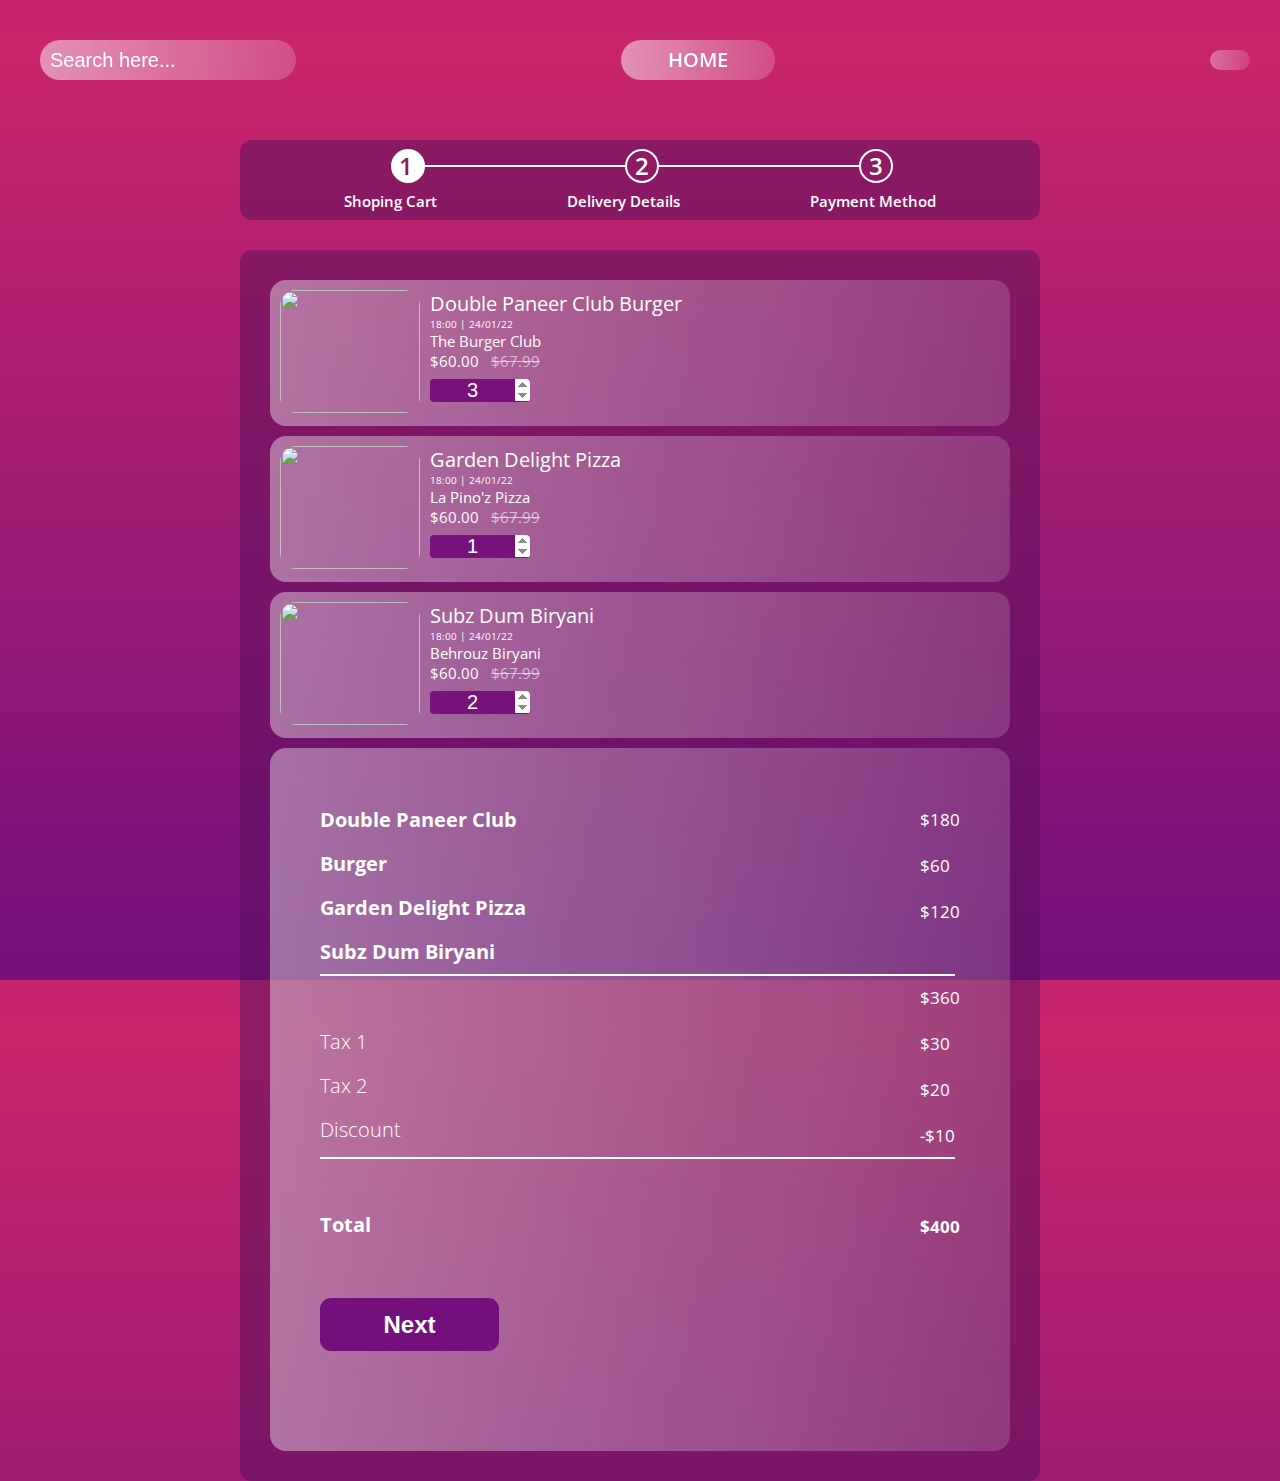
==== cart-1.html @ 7c003ab9 "added home page" ====
<!DOCTYPE html>
<html lang="en">

<head>
    <meta charset="UTF-8">
    <meta http-equiv="X-UA-Compatible" content="IE=edge">
    <meta name="viewport" content="width=device-width, initial-scale=1.0">
    <script src="https://kit.fontawesome.com/e47f59bf81.js" crossorigin="anonymous"></script>
    <link rel="preconnect" href="https://fonts.googleapis.com">
    <link rel="preconnect" href="https://fonts.gstatic.com" crossorigin>
    <link href="https://fonts.googleapis.com/css2?family=Montserrat:wght@300;600&family=Open+Sans&display=swap" rel="stylesheet">
    <link href="https://fonts.googleapis.com/css2?family=Poiret+One&display=swap" rel="stylesheet">
    <link rel="stylesheet" href="Cart/cart-1.css">
    <link rel="stylesheet" href="Profile/assets/css/header.css">
    <link rel="stylesheet" href="Profile/assets/css/style.css">
    <link rel="stylesheet" media="screen and (max-width: 1100px)" href="Profile/assets/css/responsive.css">
    <link rel="stylesheet" media="screen and (max-width: 1100px)" href="Cart/cart-responsive.css">
    <title>Cart</title>
</head>

<body>
    <header id="navbar">
        <div id="box">
            <div class="search">
                <form action="">
                    <input type="text" placeholder="Search here..." name="" id="">
                </form>
                <i class="fa-solid fa-magnifying-glass"></i>
            </div>
        </div>
        <h3 id="logo">Foodgenix</h3>
        <a class="anchor" href="#">
            <div class="home">
                <!-- <a href="#"><span>HOME</span></a> -->
                <span id="home">HOME</span>
            </div>
        </a>
        <div class="cart-profile">
            <a class="anchor" href="cart-1.html">
                <div class="cart">
                    <i id="cart-icon" class="fa-solid fa-cart-shopping"></i>
                </div>
            </a>
            <a class="anchor" href="profile.html">
                <div class="profile">
                    <i id="profile-icon" class="fa-solid fa-user"></i>
                </div>
            </a>
        </div>
    </header>
    <div class="shoping-cart">
        <div class="status-bar">
            <div class="stat-numbers">
                <div class="number">
                    <div class="first" style="color: #8E1A63;">
                        1
                    </div>
                    <svg height="40" width="37" xmlns:xlink=#>
                        <ellipse cx="20" cy="20" rx="16" ry="16" style="fill:#fff ;stroke:#fff ;stroke-width:2" />
                    </svg>

                </div>
                <div class="connecting-line"></div>
                <div class="number">
                    <svg height="40" width="34">
                        <a xlink:href="https://www.w3schools.com/graphics/">
                            <ellipse cx="17" cy="20" rx="16" ry="16" style="fill:#8E1A63 ;stroke:#fff ;stroke-width:2" />
                        </a>
                    </svg>
                    <div class="first second">
                        2
                    </div>
                </div>
                <div class="connecting-line"></div>
                <div class="number">
                    <svg height="40" width="34">
                        <a xlink:href="https://www.w3schools.com/graphics/">
                            <ellipse cx="17" cy="20" rx="16" ry="16" style="fill:#8E1A63 ;stroke:#fff ;stroke-width:2" />
                        </a>
                    </svg>
                    <div class="first third">
                        3
                    </div>
                </div>
            </div>
            <div class="stat">   
                <p class="status">
                    Shoping Cart
                </p>
                <p class="status">
                    Delivery Details
                </p>
                <p class="status">
                    Payment Method
                </p>
            </div>
        </div>
        <div class="container" style="width: 80rem; height: 70rem;  margin: 3rem; ">
            <div class="sub-container" style="border-radius:12px;">
                <div class="card_2" style="display: block; ">
                    <div class="item">
                        <div class="item-img">
                            <img src="https://images.unsplash.com/photo-1568901346375-23c9450c58cd?ixlib=rb-1.2.1&ixid=MnwxMjA3fDB8MHxwaG90by1wYWdlfHx8fGVufDB8fHx8&auto=format&fit=crop&w=699&q=80" alt="">
                        </div>
                        <div class="item-info">
                            <h3>Double Paneer Club Burger</h3>
                            <span>18:00 | 24/01/22</span>
                            <p>The Burger Club</p>
                            <div class="prize">
                                <p class="p2">$60.00</p>
                                <p class="p2-light">$67.99</p>
                            </div>
                            <div class="choose-quantity">
                                <input type="number" id="quantity" name="quantity" min="0" value="3">
                            </div>
                        </div>
                    </div>
                    <div class="item">
                        <div class="item-img">
                            <img src="https://images.unsplash.com/photo-1534308983496-4fabb1a015ee?ixlib=rb-1.2.1&ixid=MnwxMjA3fDB8MHxwaG90by1wYWdlfHx8fGVufDB8fHx8&auto=format&fit=crop&w=876&q=80" alt="">
                        </div>
                        <div class="item-info">
                            <h3>Garden Delight Pizza</h3>
                            <span>18:00 | 24/01/22</span>
                            <p>La Pino'z Pizza</p>
                            <div class="prize">
                                <p class="p2">$60.00</p>
                                <p class="p2-light">$67.99</p>
                            </div>
                            <div class="choose-quantity">
                                <input type="number" id="quantity" name="quantity" min="0" value="1">
                            </div>
                        </div>
                    </div>
                    <div class="item">
                        <div class="item-img">
                            <img src="https://images.unsplash.com/photo-1563379091339-03b21ab4a4f8?ixlib=rb-1.2.1&ixid=MnwxMjA3fDB8MHxwaG90by1wYWdlfHx8fGVufDB8fHx8&auto=format&fit=crop&w=510&q=80" alt="">
                        </div>
                        <div class="item-info">
                            <h3>Subz Dum Biryani</h3>
                            <span>18:00 | 24/01/22</span>
                            <p>Behrouz Biryani</p>
                            <div class="prize">
                                <p class="p2">$60.00</p>
                                <p class="p2-light">$67.99</p>
                            </div>
                            <div class="choose-quantity">
                                <input type="number" id="quantity" name="quantity" min="0" value="2">
                            </div>
                        </div>
                    </div>
                    <div class="item item-total" style="padding: 5rem; display:block">
                        <div class="item-ordered">
                            <div class="item-name">
                                Double Paneer Club Burger<br>
                                Garden Delight Pizza<br>
                                Subz Dum Biryani<br>
                            </div>
                            <div class="item-bill">
                                $180<br><br>
                                $60<br><br>
                                $120<br><br>
                            </div>
                        </div>
                        <div class="connecting-line" style="width: 63.5rem;"></div>
                        <div class="item-ordered">
                            <div class="item-name" style="font-weight: lighter;">
                                <br>Tax 1<br>
                                Tax 2<br>
                                Discount<br>
                            </div>
                            <div class="item-bill">
                                $360<br><br>
                                $30<br><br>
                                $20<br><br>
                                -$10
                            </div>
                        </div>
                        <div class="connecting-line" style="width: 63.5rem;"></div>
                        <div class="item-ordered">
                            <div class="item-name" style="font-weight: bolder;">
                               <br>Total
                            </div>
                            <div class="item-bill" style="font-weight: bolder;">
                                <br><br>$400
                            </div>
                        </div>
                        <button id="next1" class="next">
                            Next
                        </button>
                    </div> 
                </div>
                <div class="delivery-details">
                    <div class="card_1" style="margin:0.8rem">
                        <p>Name</p>
                        <form action="">
                            <input placeholder="Jane Doe" type="text">
                        </form>
                        <p>Phone number</p>
                        <form action="">
                            <input placeholder="91xxxxxxxx" type="text">
                        </form>
                        <p>Email ID</p>
                        <form action="">
                            <input placeholder="janedoe@gmail.com" type="text">
                        </form>
                        <p>Delivery Address</p>
                        <form action="">
                            <textarea rows = "5" cols = "61" name = "address" placeholder="House No., Building Name, City, State(Pin Code)" class="address-textarea"></textarea>
                            </textarea>
                        </form>
                        <a href="profile.html"  >
                            <p class="address-change">Change Delivery Address</p>
                        </a>  
                        <button id="next2" class="next">
                            Next
                        </button>  
                    </div>
                </div>
                
                    <div class="card-3">
                        <div class="payemnt-mode">
                            <div class="radio">
                                <form action="">
                                    <input type="radio" name="pay-card" id="pay-card">
                                </form>
                            </div>
                            <div class="pay">
                                <h3>Credit Card & Debit Cards</h3>
                            </div>
                        </div>
                        <div class="payment-details">
                            <!-- <div class="radio">
                                <form action="">
                                    <input type="radio" name="myaddress" id="myaddress">
                                </form>
                            </div> -->
                            <div class="pay-head">
                                <p>Cardholder Name</p>
                            </div>
                            <form action="">
                                <input placeholder="" type="text" id="pay-input">
                            </form>
                            <div class="pay-head">
                                <p>Card Number</p>
                            </div>
                            <form action="">
                                <input placeholder="" type="text" id="pay-input">
                            </form>
                            <div class="expire-menu">
                                <div class="expire">
                                    <div class="pay-head">
                                        <p>Expiry Date</p>
                                    </div>
                                    <select name="card-expire" id="card-expire" >
                                        <option value="" disabled selected hidden>mm</option>
                                        <option value="01">01</option>
                                        <option value="02">02</option>
                                        <option value="03">03</option>
                                        <option value="04">04</option>
                                        <option value="05">05</option>
                                        <option value="06">06</option>
                                        <option value="07">07</option>
                                        <option value="08">08</option>
                                        <option value="09">09</option>
                                        <option value="10">10</option>
                                        <option value="11">11</option>
                                        <option value="12">12</option>
                                    </select>
                                    <select name="card-expire" id="card-expire" onchange="this.className = 'whiteText'" >
                                        <option value="" disabled selected hidden>yyyy</option>
                                        <option value="01">2022</option>
                                        <option value="02">2023</option>
                                        <option value="03">2024</option>
                                        <option value="04">2025</option>
                                        <option value="05">2026</option>
                                        <option value="06">2027</option>
                                        <option value="07">2028</option>
                                        <option value="08">2029</option>
                                        <option value="09">2030</option>
                                    </select>
                                </div>
                                <div class="cvv-block">
                                    <div class="pay-head cvv">
                                        <p>CVV</p>
                                    </div>
                                    <form action="" >
                                        <input placeholder="" type="text" id="pay-input">
                                    </form>
                                </div>    
                            </div>   
                            <form action="/action_page.php" class="terms-n-conditions">
                                <input type="checkbox" id="terms-conditions" name="terms-conditions" value="terms-conditions">
                                <label for="terms" style=" margin:0rem 1rem">I have read and accepted all terms and conditions</label><br> 
                            </form>    
                            <button class="pay-now">
                               Pay Now
                            </button>  
                        </div>
                        <div class="payemnt-mode">
                            <div class="radio">
                                <form action="">
                                    <input type="radio" name="pay-card" id="pay-card">
                                </form>
                            </div>
                            <div class="pay">
                                <h3>Online banking & direct debit</h3>
                            </div>
                        </div>
                        <div class="payemnt-mode">
                            <div class="radio">
                                <form action="">
                                    <input type="radio" name="pay-card" id="pay-card">
                                </form>
                            </div>
                            <div class="pay">
                                <h3>Pay with Paytm</h3>
                            </div>
                        </div>
                        <div class="payemnt-mode">
                            <div class="radio">
                                <form action="">
                                    <input type="radio" name="pay-card" id="pay-card">
                                </form>
                            </div>
                            <div class="pay">
                                <h3>Cash on delivery</h3>
                            </div> 
                        </div>
                        <div class="place-order-cart">
                            <button class="next">Place Order</button>
                        </div> 
                        
                    </div>
                </div>
            </div>
        </div>
    <!-- <footer>
        <div class="copyright">
            <div class="socials">
                <div class="socials-bg">
                    <i class="fa-brands fa-instagram"></i>
                </div>
                <div class="socials-bg">
                    <i class="fa-brands fa-dribbble"></i>
                </div>
                <div class="socials-bg">
                    <i class="fa-brands fa-twitter"></i>
                </div>
                <div class="socials-bg">
                    <i class="fa-brands fa-youtube"></i>
                </div>
            </div>
            <span>Copyright &copy; 2022 Food delivery website</span>
            <span>All rights reserved</span>
        </div>
        <div class="company">
            <h3>Company</h3>
            <p>About us</p>
            <p>Blog</p>
            <p>Contact us</p>
            <p>Pricing</p>
            <p>Testimonials</p>
        </div>
        <div class="support">
            <h3>Support</h3>
            <p>Help center</p>
            <p>Terms of service</p>
            <p>Legal</p>
            <p>Privacy policy</p>
            <p>Status</p>
        </div>
        <div class="up-to-date">
            <h3>Stay up to date</h3>
            <div class="form">
                <form action="">
                    <input type="text" placeholder="Your email address">
                </form>
                <i class="fa-solid fa-paper-plane"></i>
            </div>
        </div>
    </footer> -->
    <script src="Profile/js/Header.js"></script>
    <script src="cart/cart.js"></script>
</body>

</html>
---- Cart/cart-1.css ----
body{
    position: relative;
    /* height: 100vh; */
    background: linear-gradient(180deg, #C6246C 3.91%, #C9256B 3.91%, #74107C 100%, #77117B 100%);
    font-family: -apple-system, BlinkMacSystemFont, 'Segoe UI', Roboto, Oxygen, Ubuntu, Cantarell, 'Open Sans', 'Helvetica Neue', sans-serif;
}

.shoping-cart{
    display: flex;
    flex-direction: column;
    align-content: center;
    align-items: center;
    padding-top: 2rem;
}

button{
  /*
    background-color: #FFFFFF; 
    border: 1px solid #fff;
    margin-top: 5px;
    padding: 0.3rem 1rem;
    text-align: center;
    text-decoration: none;
    /* display: inline-block; */
    cursor: pointer;
    border-radius: 50%;
    color: #8E1A63;
    font-weight: 600;
    font-size: 24px;
    line-height: 28px;
} 

.number-container{
        display: flex;
        align-items: center;
}
.unopened{
    background-color: #8E1A63;
    color: #fff;
}

.status-bar{
    background: rgba(86, 16, 90, 0.5);
    border-radius: 12px;
    width: 80rem;
    height: 8rem;
    /* display: flex; */
    justify-content: center;
    align-items: center;
    /* flex-direction: column; */
}

.stat-numbers{
  display: flex;
  justify-content: center;
  align-items: center;
  padding-top: 0.6rem;
}
.number{
    display: flex;
    flex-direction: column;
    justify-content: center;
    align-items: center;
    color: #fff;
    
}

.first{
    position: absolute;
    
    font-style: normal;
    font-weight: 600;
    font-size: 24px;
    line-height: 28px;
}

.first:hover{
  cursor: pointer;
}
.connecting-line{
    /* position: absolute; */
width: 20rem;
height: 0px;
border: 0.6px solid #FFFFFF;
}

.stat{
  display: flex;
  justify-content: center;
}

.status{
    margin: 0px;
}
.steps{
    display: flex;
}

.status{
   
font-style: normal;
font-weight: 600;
font-size: 1.5rem;
padding: 0.5rem 6.5rem;
}
.order-details{
    background: rgba(86, 16, 90, 0.5);
    border-radius: 12px;
    width: 80rem;
    height: 70rem;  
    margin: 3rem;
    display: flex;
    align-items:flex-start;
    justify-content: center;
}

.opaque-layer{
    background: linear-gradient(90.27deg, rgba(255, 255, 255, 0.4) 0.23%, rgba(255, 255, 255, 0.152) 100%);
    border-radius: 16px;
    width: 70rem;
    height: 10rem;
    margin: 3rem;
    display: flex;
}

.prize{
    display: flex;
}

.p2-light{
    color: rgba(255, 255, 255, 0.6);
    padding-left: 1.2rem;
    text-decoration: line-through;
}


input[type=number]::-webkit-inner-spin-button {
    opacity: 1;
    background-color:#77117B;

}

input[type="number"]{
    background: #77117B;
    border-radius: 4px;
    font-size: 2rem;
    border: none;
    color: white;
    text-align: center;
    width: 10rem;
}

.item-ordered{
    display:flex ;
}
.item-name{
    display: flex;
    flex-direction: column;
    font-style: normal;
    font-weight: bold;
    font-size: 2rem;
    line-height: 44px;
    width: 42rem;
}

.item-bill{
    font-size: 1.7rem;
    padding: 1rem 0rem 1rem 34rem;

}

.next{
    width: 179px;
    height: 53px;
    background: #74107C;
    border-radius: 11px;
    font-weight: bold;
    font-size: 24px;
    line-height: 33px;
    text-align: center;
    display: flex;
    margin: 5rem 0rem;
    align-items: center;
    justify-content: center;
    border: none;
    color: #fff;
}

.delivery-deatils{
    padding: 10rem;
}

textarea{
    background-color: rgba(255, 255, 255, 0);
    border: 1px solid rgb(255, 255, 255);
    color: #fff;
    margin-top: 1rem;
    padding: 1rem;
    font-family: -apple-system, BlinkMacSystemFont, 'Segoe UI', Roboto, Oxygen, Ubuntu, Cantarell, 'Open Sans', 'Helvetica Neue', sans-serif;
}

textarea::placeholder {
  color: rgb(211, 211, 211);
  font-family: -apple-system, BlinkMacSystemFont, 'Segoe UI', Roboto, Oxygen, Ubuntu, Cantarell, 'Open Sans', 'Helvetica Neue', sans-serif;
}

a {
    text-decoration: none;
}

a:visited{
    color: #fff;
}
.address-change{
    margin-top:1.3rem;
    font-weight: bolder;
}
.card-3{
  display: none;
}
.payemnt-mode{
  background: linear-gradient( 90.27deg, rgba(255, 255, 255, 0.4) 0.23%, rgba(255, 255, 255, 0.152) 100% );
  border-radius: 16px;
  align-items: center;
  margin: 1rem;
  padding: 2rem;
  display: flex;
  display: none;
}

.payment-details{
  background: linear-gradient( 90.27deg, rgba(255, 255, 255, 0.4) 0.23%, rgba(255, 255, 255, 0.152) 100% );
  border-radius: 16px;
  align-items: center;
  margin: 1rem;
  padding: 2rem;
  display: none;
}

.pay-head{
  font-size: 1.9rem;
  margin: 1rem;
  font-weight: 300;
}

.pay h3{
  font-size: 2.5rem;
  margin: 1rem;
  font-weight: 400;
}

.place-order-cart{
  display: flex;
  justify-content: center;
}

#pay-input{
  margin: 0rem 1rem ;
  background: none;
  padding: 1rem; 
  border: 1px solid white;
  width: 35vw;
  color: white;
}
 

#card-expire{
  background-color: rgba(149,61,128,0);
  color: rgba(255, 255, 255, 0.7);
  border-color: #fff;
  margin: 0rem 1rem;
  height: 3rem;
}

.whiteText {
  color:#FFF;
}

div.cvv{
  margin: 1rem 10vw;
  
}

.expire-menu{
  display: flex;
}

.expire-menu #pay-input{
  margin: 0vw 9.7vw;
  height: 3rem;
  width: 10rem
}

.terms-n-conditions{
  display: flex;
    align-content: center;
    align-items: center;
    margin: 2rem 1rem;
}

.pay-now{
  width: 17rem;
height: 5rem;
background: #74107C;
border-radius: 11px;
font-size: 2rem;
color: #fff;
border: none;
}
/* FOOTER */

footer {
    display: flex;
    justify-content: space-around;
    background: linear-gradient(
      135.77deg,
      rgba(255, 255, 255, 0.4) -94.16%,
      rgba(255, 255, 255, 0) 100%
    );
    backdrop-filter: blur(42px);
    /* height: 30vh; */
    border: 1px solid white;
    font-size: 1.8rem;
    margin-top: 3rem;
    /* border-image-source: linear-gradient(137.55deg, #FFFFFF -45.47%, rgba(255, 255, 255, 0) 132.54%); */
  }
  
  footer h3{
    font-weight: 400;
    margin: 2rem 0;
  }
  
  footer .copyright{
    display: flex;
    flex-direction: column;
    justify-content: flex-end;
  }
  
  footer .copyright .socials{
    display: flex;
  }
  
  footer .copyright span{
    margin: 0.5rem 1rem;
  }
  
  footer .copyright .socials .socials-bg{
    margin: 1rem;
    padding: 0.5rem 0.8rem;
    border-radius: 50%;
    background: #8b2b87;
  }
  
  footer .copyright .socials .socials-bg:hover{
    cursor: pointer;
    background: white;
  }
  
  footer .copyright .socials .socials-bg i:hover{
    color: black;
  }
  
  footer .company p{
    margin: 2rem 0;
    color: #D9DBE1;
    font-size: 1.5rem;
  }
  
  footer .company p:hover{
    color: white;
    cursor: pointer;
  }
  
  footer .support p{
    margin: 2rem 0;
    color: #D9DBE1;
    font-size: 1.5rem;
  }
  
  footer .support p:hover{
    color: white;
    cursor: pointer;
  }
  
  footer .up-to-date .form{
    display: flex;
    align-items: center;
    background: linear-gradient(
      90.27deg,
      rgba(255, 255, 255, 0.4) 0.23%,
      rgba(255, 255, 255, 0.152) 100%
    );
    padding: 1rem;
    border-radius: 10px;
  }
  
  footer .up-to-date .form i:hover{
    cursor: pointer;
  }
  
  footer .up-to-date .form input{
    padding: 0.5rem 0;
    background: none;
    border: none;
    color: white;
  }
  
  footer .up-to-date .form input::placeholder{
    color: white;
  }

.card_1{
  display: none;
}

.card_3{
  display: none;
}

/* .card-3{
  display: none;
  background: linear-gradient(
    90.27deg,
    rgba(255, 255, 255, 0.4) 0.23%,
    rgba(255, 255, 255, 0.152) 100%
  );
  border-radius: 16px;
  display: flex;
  align-items: center;
  margin: 2rem;
  padding: 2rem;
}

.card_3 {
  display: none;
}

.card_3 .address-block {
  background: linear-gradient(
    90.27deg,
    rgba(255, 255, 255, 0.4) 0.23%,
    rgba(255, 255, 255, 0.152) 100%
  );
  border-radius: 16px;
  display: flex;
  align-items: center;
  margin: 2rem;
  padding: 2rem;
}

.card_3 .address-block .radio form input {
  margin-right: 2rem;
} */
---- Profile/assets/css/header.css ----
header {
  display: flex;
  padding: 0.5rem 3rem;
  align-items: center;
  justify-content: space-between;
  /* zoom:0.95; */
  /* color: #77117b; */
  position: sticky;
  top: 0;
  left: 0;
  transition: all 0.2s ease-in-out;
  z-index: 99;
}

header a {
  text-decoration: none;
  color: white;
}

.search {
  /* display: none !important; */
  width: 20vw;
  display: flex;
  align-items: center;
  justify-content: space-between;
  background: linear-gradient(
    90.27deg,
    rgba(255, 255, 255, 0.5) 0.23%,
    rgba(255, 255, 255, 0.19) 100%
  );
  border-radius: 3rem;
  padding: 1rem;
  margin: 1rem;
  height: 4rem;
}

.search:hover {
  cursor: pointer;
}

.search .fa-solid {
  font-size: 2rem;
}

.search form input {
  background: none;
  border: none;
  color: white;
  width: 17vw;
  height: 3vh;
  font-size: 2rem;
}

.search form input::placeholder {
  color: white;
}

.home {
  width: 12vw;
  background: linear-gradient(
    90.27deg,
    rgba(255, 255, 255, 0.5) 0.23%,
    rgba(255, 255, 255, 0.19) 100%
  );
  font-size: 2rem;
  display: flex;
  justify-content: center;
  align-items: center;
  border-radius: 3rem;
  padding: 1rem;
  margin: 1rem;
  font-family: -apple-system, BlinkMacSystemFont, "Segoe UI", Roboto, Oxygen,
    Ubuntu, Cantarell, "Open Sans", "Helvetica Neue", sans-serif;
  font-style: normal;
  font-weight: 600;
  line-height: 48px;
  height: 4rem;
}

.cart-profile {
  display: flex;
  align-items: center;
}

.search i {
  color: white;
}

.cart-profile i {
  font-size: 3rem;
}

.cart {
  margin: 0 4rem;
  padding: 1rem 2rem;
  border-radius: 3rem;
}

.cart:hover {
  background: linear-gradient(
    90.27deg,
    rgba(255, 255, 255, 0.35) 0.23%,
    rgba(255, 255, 255, 0.133) 100%
  );
}

.profile {
  background: linear-gradient(
    90.27deg,
    rgba(255, 255, 255, 0.35) 0.23%,
    rgba(255, 255, 255, 0.133) 100%
  );
  border-radius: 3rem;
  padding: 1rem 2rem;
}

#logo{
  display: none;
  font-family: 'Poiret One', cursive;
  font-size: 2rem;
  font-size: 2.8rem;
  letter-spacing: 0.25rem;
}
---- Profile/assets/css/style.css ----
* {
  margin: 0;
  padding: 0;
  box-sizing: border-box;
}

html {
  font-size: 62.5%;
}

body {
  height: 100%;
  background: linear-gradient(
    180deg,
    #c6246c 3.91%,
    #c9256b 3.91%,
    #74107c 100%,
    #77117b 100%
  );
  color: white;
  font-family: "Open Sans";
  /* height: 100%; */
}

header {
  display: flex;
  padding: 3rem;
  align-items: center;
  justify-content: space-between;
}

header a {
  text-decoration: none;
  color: white;
}

.search {
  width: 20vw;
  display: flex;
  align-items: center;
  justify-content: space-between;
  background: linear-gradient(
    90.27deg,
    rgba(255, 255, 255, 0.5) 0.23%,
    rgba(255, 255, 255, 0.19) 100%
  );
  border-radius: 3rem;
  padding: 1rem;
  margin: 1rem;
}

.search:hover {
  cursor: pointer;
}

.search .fa-solid {
  font-size: 2rem;
}

.search form input {
  background: none;
  border: none;
  color: white;
  width: 17vw;
  height: 3vh;
  font-size: 2rem;
}

.search form input::placeholder {
  color: white;
}

.home {
  width: 12vw;
  background: linear-gradient(
    90.27deg,
    rgba(255, 255, 255, 0.5) 0.23%,
    rgba(255, 255, 255, 0.19) 100%
  );
  font-size: 2rem;
  display: flex;
  justify-content: center;
  align-items: center;
  border-radius: 3rem;
  padding: 1rem;
  margin: 1rem;
}

.cart-profile {
  display: flex;
  align-items: center;
}

#cart {
  margin: 0 4rem;
}

.cart-profile i {
  font-size: 3rem;
}

.profile {
  background: linear-gradient(
    90.27deg,
    rgba(255, 255, 255, 0.35) 0.23%,
    rgba(255, 255, 255, 0.133) 100%
  );
  border-radius: 3rem;
  padding: 1rem 2rem;
}

/* CONTAINER */

.container {
  margin: 0 8vw;
}

.container .buttons {
  display: flex;
  justify-content: space-between;
}

.container .buttons button {
  background: rgba(86, 16, 90, 0.5);
  border-radius: 12px 12px 0px 0px;
  border: none;
  color: white;
  padding: 1rem 6rem;
  font-size: 3rem;
}

.container .buttons button:hover {
  cursor: pointer;
}

.sub-container {
  background: rgba(86, 16, 90, 0.5);
  border-radius: 0px 12px 12px 12px;
  padding: 2rem;
}

.card_1 {
  background: linear-gradient(
    90.27deg,
    rgba(255, 255, 255, 0.35) 0.23%,
    rgba(255, 255, 255, 0.133) 100%
  );
  border-radius: 16px;
  padding: 2rem;
  font-size: 2rem;
}

.card_1 input {
  background: none;
  padding: 1rem;
  border: 1px solid white;
  margin: 1rem 0;
  width: 35vw;
  color: white;
}

.card_1 input::placeholder {
  color: white;
}

.card_2{
  display: none;
}

.card_2 .item {
  background: linear-gradient(
    90.27deg,
    rgba(255, 255, 255, 0.4) 0.23%,
    rgba(255, 255, 255, 0.152) 100%
  );
  border-radius: 16px;
  /* border: 0.5px solid white; */
  display: flex;
  padding: 1rem;
  margin: 1rem;
}

.item-img img {
  border-radius: 16px;
  height: 13.3rem;
  width: 14rem;
}

.address-textarea{
  width: 35vw;
  height: 10rem; 
  resize: none;
}
.item-info {
  margin-left: 1rem;
}

.item-info h3 {
  font-size: 2rem;
  font-weight: 400;
}

.item-info span {
  font-size: 1rem;
}

.item-info p {
  font-size: 1.5rem;
}

.p2{
  margin-bottom: 1rem;
}

.place-order {
  background: #77117b;
  padding: 0.5rem 1rem;
  width: 16vh;
  border-radius: 16px;
}

.place-order:hover{
  background: #c6246c;
  cursor: pointer;
  box-shadow: rgba(0, 0, 0, 0.35) 0px 5px 15px;
}

.place-order:visited{
  background: green;
}

.place-order span{
  font-size: 2rem;
}

footer {
  background: linear-gradient(
    135.77deg,
    rgba(255, 255, 255, 0.4) -94.16%,
    rgba(255, 255, 255, 0) 100%
  );
  backdrop-filter: blur(42px);
  /* height: 30vh; */
  border: 1px solid white;
  width: -webkit-fill-available;
  /* border-image-source: linear-gradient(137.55deg, #FFFFFF -45.47%, rgba(255, 255, 255, 0) 132.54%); */
}
* {
  margin: 0;
  padding: 0;
  box-sizing: border-box;
}

html {
  font-size: 62.5%;
}

body {
  height: 100vh;
  background: linear-gradient(
    180deg,
    #c6246c 3.91%,
    #c9256b 3.91%,
    #74107c 100%,
    #77117b 100%
  );
  color: white;
  font-family: "Open Sans";
  font-family: -apple-system, BlinkMacSystemFont, "Segoe UI", Roboto, Oxygen,
    Ubuntu, Cantarell, "Open Sans", "Helvetica Neue", sans-serif;
  height: 100%;
}

/* header {
  display: flex;
  padding: 3rem;
  align-items: center;
  justify-content: space-between;
}

header a {
  text-decoration: none;
  color: white;
}

.search {
  width: 20vw;
  display: flex;
  align-items: center;
  justify-content: space-between;
  background: linear-gradient(
    90.27deg,
    rgba(255, 255, 255, 0.5) 0.23%,
    rgba(255, 255, 255, 0.19) 100%
  );
  border-radius: 3rem;
  padding: 1rem;
  margin: 1rem;
}

.search:hover {
  cursor: pointer;
}

.search .fa-solid {
  font-size: 2rem;
}

.search form input {
  background: none;
  border: none;
  color: white;
  width: 17vw;
  height: 3vh;
  font-size: 2rem;
}

.search form input::placeholder {
  color: white;
}

.home {
  width: 12vw;
  background: linear-gradient(
    90.27deg,
    rgba(255, 255, 255, 0.5) 0.23%,
    rgba(255, 255, 255, 0.19) 100%
  );
  font-size: 2rem;
  display: flex;
  justify-content: center;
  align-items: center;
  border-radius: 3rem;
  padding: 1rem;
  margin: 1rem;
}

.cart-profile {
  display: flex;
  align-items: center;
}

#cart {
  margin: 0 4rem;
}

.cart-profile i {
  font-size: 3rem;
}

.profile {
  background: linear-gradient(
    90.27deg,
    rgba(255, 255, 255, 0.35) 0.23%,
    rgba(255, 255, 255, 0.133) 100%
  );
  border-radius: 3rem;
  padding: 1rem 2rem;
} */

/* CONTAINER */

.container {
  margin: 10rem 12rem;
}

.container .buttons {
  display: flex;
  justify-content: space-between;
}

.container .buttons button {
  background: rgba(86, 16, 90, 0.5);
  border-radius: 12px 12px 0px 0px;
  border: none;
  color: white;
  padding: 1rem 6rem;
  font-size: 3rem;
  margin-bottom: 1rem;
  transition: all 0.5s ease-in-out;
}

#profile {
  margin-bottom: 0;
}

#order-history {
  border-radius: 12px;
}

#address {
  border-radius: 12px;
}

.container .buttons button:hover {
  cursor: pointer;
}

.sub-container {
  background: rgba(86, 16, 90, 0.5);
  border-radius: 0px 12px 12px 12px;
  padding: 2rem;
  transition: all 0.5s ease-in-out;
}

.card_1 {
  background: linear-gradient(
    90.27deg,
    rgba(255, 255, 255, 0.35) 0.23%,
    rgba(255, 255, 255, 0.133) 100%
  );
  border-radius: 16px;
  padding: 2rem;
  font-size: 2rem;
}

.card_1 input {
  background: none;
  padding: 1rem;
  border: 1px solid white;
  margin: 2rem 0;
  width: 35vw;
  color: white;
}

.card_1 input::placeholder {
  color: rgb(211, 211, 211);
}

.form-btn {
  display: flex;
  margin-top: 3rem;
}

.form-btn button {
  padding: 1rem 4rem;
  border-radius: 10px;
  font-size: 1.5rem;
}

.form-btn #cancel {
  background: none;
  border: 1px solid white;
  color: white;
}

.form-btn #cancel:hover {
  cursor: pointer;
  background: gray;
}

.form-btn #update {
  margin: 0 7rem;
  background: #77117b;
  border: none;
  color: white;
}

.form-btn #update:hover {
  background: #c6246c;
  cursor: pointer;
}
/* .cancel {
  border: 2px solid white;
  padding: 0.5px 3rem;
  border-radius: 10px;
  display: flex;
  align-items: center;
}

.cancel:hover {
  background: grey;
  cursor: pointer;
}

.submit {
  margin: 0 5rem;
  padding: 0.5rem 3rem;
  background: #77117b;
  border: 2px solid white;
  border-radius: 10px;
  display: flex;
  align-items: center;
}

.submit:hover {
  cursor: pointer;
  background: #c6246c;
} */

.card_2 {
  display: none;
}

.card_2 .item {
  background: linear-gradient(
    90.27deg,
    rgba(255, 255, 255, 0.4) 0.23%,
    rgba(255, 255, 255, 0.152) 100%
  );
  border-radius: 16px;
  /* border: 0.5px solid white; */
  display: flex;
  padding: 1rem;
  margin: 1rem;
}

.item-img img {
  border-radius: 16px;
  height: 12.3rem;
  width: 14rem;
}

.item-info {
  margin-left: 1rem;
}

.item-info h3 {
  font-size: 2rem;
  font-weight: 400;
}

.item-info span {
  font-size: 1rem;
}

.item-info p {
  font-size: 1.5rem;
}

.p2 {
  margin-bottom: 0.8rem;
}

.place-order button {
  padding: 1rem 3rem;
  color: white;
  background: #77117b;
  border: none;
  border-radius: 10px;
  font-size: 1.5rem;
  transition: all 0.2s ease-in-out;
}

.place-order button:hover{
  background: #c6246c;
  cursor: pointer;
  box-shadow: rgba(0, 0, 0, 0.35) 0px 5px 15px;
}

/* .place-order {
  background: #77117b;
  padding: 0.5rem 1rem;
  width: 16vh;
  border-radius: 16px;
  transition: all 0.2s ease-in-out;
}

.place-order:hover {
  background: #c6246c;
  cursor: pointer;
  box-shadow: rgba(0, 0, 0, 0.35) 0px 5px 15px;
}

.place-order:visited {
  background: green;
}

.place-order span {
  font-size: 2rem;
} */

.card_3 {
  display: none;
}

.card_3 .address-block {
  background: linear-gradient(
    90.27deg,
    rgba(255, 255, 255, 0.4) 0.23%,
    rgba(255, 255, 255, 0.152) 100%
  );
  border-radius: 16px;
  display: flex;
  align-items: center;
  margin: 2rem;
  padding: 2rem;
}

.card_3 .address-block .radio form input {
  margin-right: 2rem;
}

.street-zip-city-phone {
  display: flex;
  align-items: center;
  width: 60rem;
  justify-content: space-between;
}

.address-block h3 {
  font-weight: 400;
  font-size: 2rem;
}

.address-block p,
.address-block span {
  font-size: 1.5rem;
  margin: 0.5rem 0;
}

#state {
  margin-left: 3rem;
}

#new_address {
  margin: 0rem 5rem;
  font-size: 1.5rem;
  background: none;
  border: none;
  color: white;
}

#new_address:hover{
  cursor: pointer;
}

/* FOOTER */

footer {
  display: flex;
  justify-content: space-around;
  background: linear-gradient(
    135.77deg,
    rgba(255, 255, 255, 0.4) -94.16%,
    rgba(255, 255, 255, 0) 100%
  );
  backdrop-filter: blur(42px);
  /* height: 30vh; */
  border: 1px solid white;
  font-size: 1.8rem;
  margin-top: 5rem;
  /* border-image-source: linear-gradient(137.55deg, #FFFFFF -45.47%, rgba(255, 255, 255, 0) 132.54%); */
}

footer h3 {
  font-weight: 400;
  margin: 2rem 0;
}

footer .copyright {
  display: flex;
  flex-direction: column;
  justify-content: flex-end;
}

footer .copyright .socials {
  display: flex;
}

footer .copyright span {
  margin: 0.5rem 1rem;
}

footer .copyright .socials .socials-bg {
  margin: 1rem;
  padding: 0.5rem 0.8rem;
  border-radius: 50%;
  background: #8b2b87;
}

footer .copyright .socials .socials-bg:hover {
  cursor: pointer;
  background: white;
}

footer .copyright .socials .socials-bg i:hover {
  color: black;
}

footer .company p {
  margin: 2rem 0;
  color: #d9dbe1;
  font-size: 1.5rem;
}

footer .company p:hover {
  color: white;
  cursor: pointer;
}

footer .support p {
  margin: 2rem 0;
  color: #d9dbe1;
  font-size: 1.5rem;
}

footer .support p:hover {
  color: white;
  cursor: pointer;
}

footer .up-to-date .form {
  display: flex;
  align-items: center;
  background: linear-gradient(
    90.27deg,
    rgba(255, 255, 255, 0.4) 0.23%,
    rgba(255, 255, 255, 0.152) 100%
  );
  padding: 1rem;
  border-radius: 10px;
}

footer .up-to-date .form i:hover {
  cursor: pointer;
}

footer .up-to-date .form input {
  padding: 0.5rem 0;
  background: none;
  border: none;
  color: white;
}

footer .up-to-date .form input::placeholder {
  color: white;
}
---- Profile/assets/css/responsive.css ----
html{
    font-size: 30%;
}

.search{
    width: 23vw;
}

.container {
    margin: 10rem 8rem;
}

.container .buttons button{
    padding: 1rem 3rem;
    font-size: 2rem;
}

.card_1{
    padding: 8rem 5rem;
}

.card_1 input{
    /* margin: 4rem 0; */
    margin: 4rem 0;
    width: 100%;
    font-size: 2rem;
}

.card_2 .item{
    padding: 2rem;
    margin: 4rem 1rem;
}

.card_2 .item .item-info {
    margin-left: 4rem;
}

.card_3 .address-block{
    margin: 5rem 2rem;
}

.address-block p, .address-block span {
    font-size: 1.3rem;
}

.street-zip-city-phone{
    width: 44rem;
}



footer{
    flex-direction: column-reverse;
    padding: 3rem;
}

footer .up-to-date .form{
    width: 28rem;
}

footer .up-to-date .form input{
    font-size: 1.5rem;
}

footer .copyright .socials .socials-bg {
    margin: 1rem 1rem 1rem 0rem;
}

footer .copyright span {
    margin: 0.5rem 0rem;
}
---- Cart/cart-responsive.css ----
.stat-numbers{
    zoom:0.55;
}
.stat{
    zoom:0.75;
}

.item-bill{
    /* width: 50vw; */
    padding: 1rem 1rem 0rem 20rem;
    font-style: normal;
    font-weight: normal;
    line-height: 5rem;
}

.address-textarea {
    font-size: 2rem;
    width: 65rem;
}
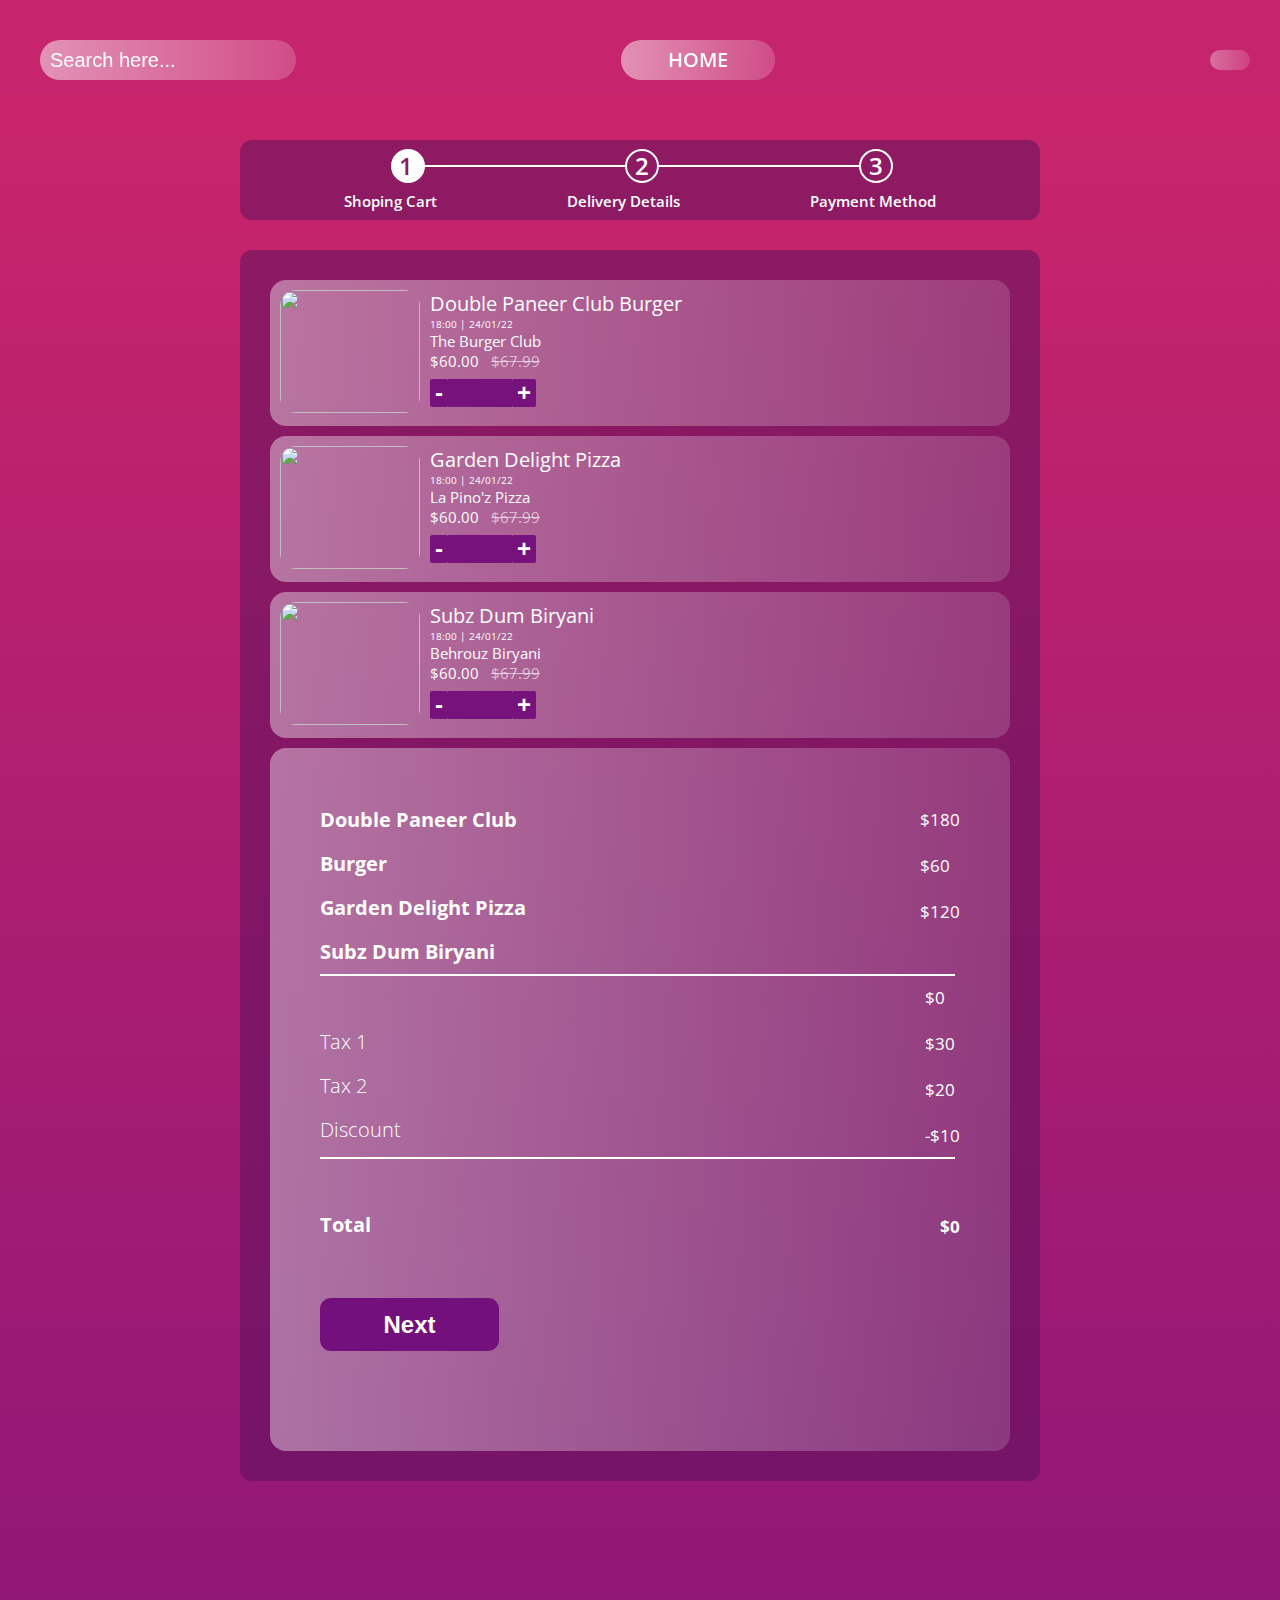
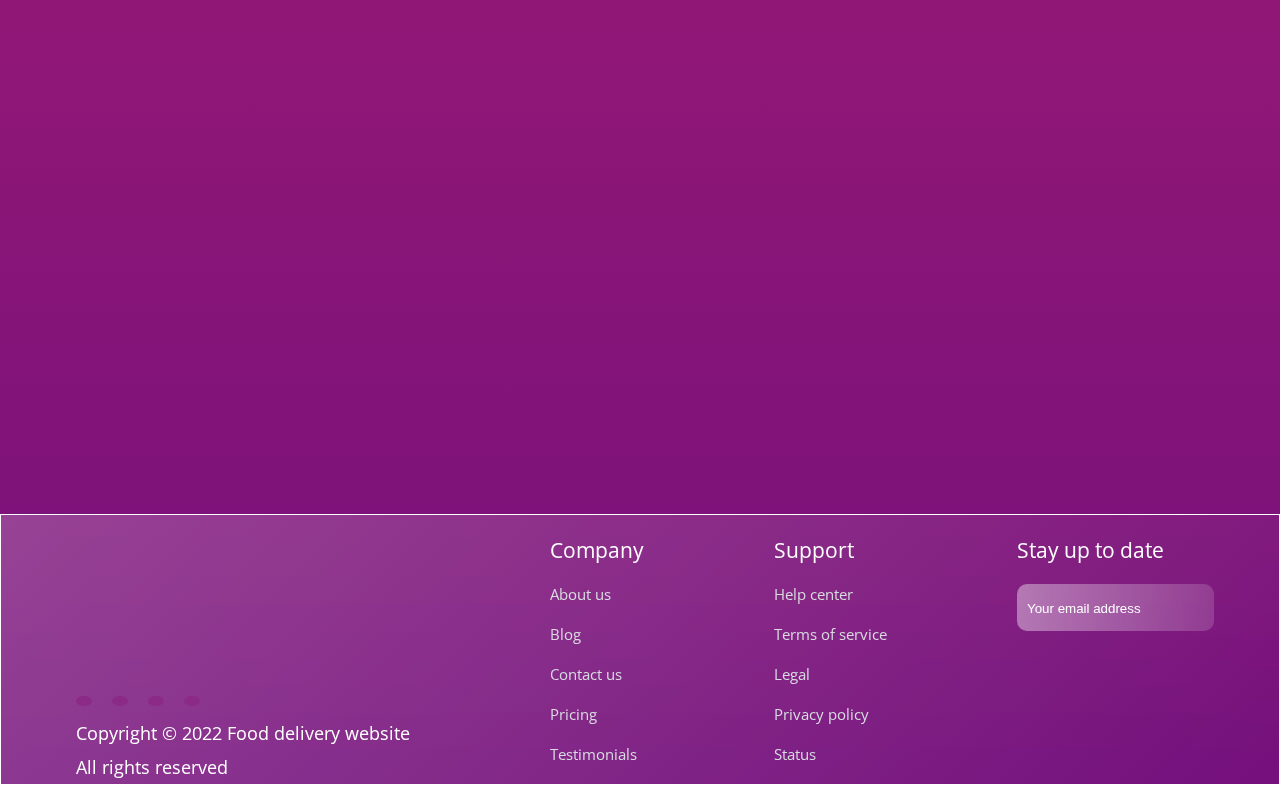
==== commit 4c17d187: "added footer to cart-1.html" ====
--- a/cart-1.html
+++ b/cart-1.html
@@ -8,7 +8,8 @@
     <script src="https://kit.fontawesome.com/e47f59bf81.js" crossorigin="anonymous"></script>
     <link rel="preconnect" href="https://fonts.googleapis.com">
     <link rel="preconnect" href="https://fonts.gstatic.com" crossorigin>
-    <link href="https://fonts.googleapis.com/css2?family=Montserrat:wght@300;600&family=Open+Sans&display=swap" rel="stylesheet">
+    <link href="https://fonts.googleapis.com/css2?family=Montserrat:wght@300;600&family=Open+Sans&display=swap"
+        rel="stylesheet">
     <link href="https://fonts.googleapis.com/css2?family=Poiret+One&display=swap" rel="stylesheet">
     <link rel="stylesheet" href="Cart/cart-1.css">
     <link rel="stylesheet" href="Profile/assets/css/header.css">
@@ -29,7 +30,7 @@
             </div>
         </div>
         <h3 id="logo">Foodgenix</h3>
-        <a class="anchor" href="#">
+        <a class="anchor" href="home.html">
             <div class="home">
                 <!-- <a href="#"><span>HOME</span></a> -->
                 <span id="home">HOME</span>
@@ -64,7 +65,8 @@
                 <div class="number">
                     <svg height="40" width="34">
                         <a xlink:href="https://www.w3schools.com/graphics/">
-                            <ellipse cx="17" cy="20" rx="16" ry="16" style="fill:#8E1A63 ;stroke:#fff ;stroke-width:2" />
+                            <ellipse cx="17" cy="20" rx="16" ry="16"
+                                style="fill:#8E1A63 ;stroke:#fff ;stroke-width:2" />
                         </a>
                     </svg>
                     <div class="first second">
@@ -75,7 +77,8 @@
                 <div class="number">
                     <svg height="40" width="34">
                         <a xlink:href="https://www.w3schools.com/graphics/">
-                            <ellipse cx="17" cy="20" rx="16" ry="16" style="fill:#8E1A63 ;stroke:#fff ;stroke-width:2" />
+                            <ellipse cx="17" cy="20" rx="16" ry="16"
+                                style="fill:#8E1A63 ;stroke:#fff ;stroke-width:2" />
                         </a>
                     </svg>
                     <div class="first third">
@@ -83,7 +86,7 @@
                     </div>
                 </div>
             </div>
-            <div class="stat">   
+            <div class="stat">
                 <p class="status">
                     Shoping Cart
                 </p>
@@ -100,7 +103,8 @@
                 <div class="card_2" style="display: block; ">
                     <div class="item">
                         <div class="item-img">
-                            <img src="https://images.unsplash.com/photo-1568901346375-23c9450c58cd?ixlib=rb-1.2.1&ixid=MnwxMjA3fDB8MHxwaG90by1wYWdlfHx8fGVufDB8fHx8&auto=format&fit=crop&w=699&q=80" alt="">
+                            <img src="https://images.unsplash.com/photo-1568901346375-23c9450c58cd?ixlib=rb-1.2.1&ixid=MnwxMjA3fDB8MHxwaG90by1wYWdlfHx8fGVufDB8fHx8&auto=format&fit=crop&w=699&q=80"
+                                alt="">
                         </div>
                         <div class="item-info">
                             <h3>Double Paneer Club Burger</h3>
@@ -111,13 +115,17 @@
                                 <p class="p2-light">$67.99</p>
                             </div>
                             <div class="choose-quantity">
-                                <input type="number" id="quantity" name="quantity" min="0" value="3">
+                                <!-- <input type="number" id="quantity" name="quantity" min="0" value="3"> -->
+                                <button id="minus1">-</button>
+                                <div id="item_no1"></div>
+                                <button id="plus1">+</button>
                             </div>
                         </div>
                     </div>
                     <div class="item">
                         <div class="item-img">
-                            <img src="https://images.unsplash.com/photo-1534308983496-4fabb1a015ee?ixlib=rb-1.2.1&ixid=MnwxMjA3fDB8MHxwaG90by1wYWdlfHx8fGVufDB8fHx8&auto=format&fit=crop&w=876&q=80" alt="">
+                            <img src="https://images.unsplash.com/photo-1534308983496-4fabb1a015ee?ixlib=rb-1.2.1&ixid=MnwxMjA3fDB8MHxwaG90by1wYWdlfHx8fGVufDB8fHx8&auto=format&fit=crop&w=876&q=80"
+                                alt="">
                         </div>
                         <div class="item-info">
                             <h3>Garden Delight Pizza</h3>
@@ -128,13 +136,17 @@
                                 <p class="p2-light">$67.99</p>
                             </div>
                             <div class="choose-quantity">
-                                <input type="number" id="quantity" name="quantity" min="0" value="1">
+                                <!-- <input type="number" id="quantity" name="quantity" min="0" value="1"> -->
+                                <button id="minus2">-</button>
+                                <div id="item_no2"></div>
+                                <button id="plus2">+</button>
                             </div>
                         </div>
                     </div>
                     <div class="item">
                         <div class="item-img">
-                            <img src="https://images.unsplash.com/photo-1563379091339-03b21ab4a4f8?ixlib=rb-1.2.1&ixid=MnwxMjA3fDB8MHxwaG90by1wYWdlfHx8fGVufDB8fHx8&auto=format&fit=crop&w=510&q=80" alt="">
+                            <img src="https://images.unsplash.com/photo-1563379091339-03b21ab4a4f8?ixlib=rb-1.2.1&ixid=MnwxMjA3fDB8MHxwaG90by1wYWdlfHx8fGVufDB8fHx8&auto=format&fit=crop&w=510&q=80"
+                                alt="">
                         </div>
                         <div class="item-info">
                             <h3>Subz Dum Biryani</h3>
@@ -145,7 +157,10 @@
                                 <p class="p2-light">$67.99</p>
                             </div>
                             <div class="choose-quantity">
-                                <input type="number" id="quantity" name="quantity" min="0" value="2">
+                                <!-- <input type="number" id="quantity" name="quantity" min="0" value="2"> -->
+                                <button id="minus3">-</button>
+                                <div id="item_no3"></div>
+                                <button id="plus3">+</button>
                             </div>
                         </div>
                     </div>
@@ -157,9 +172,9 @@
                                 Subz Dum Biryani<br>
                             </div>
                             <div class="item-bill">
-                                $180<br><br>
-                                $60<br><br>
-                                $120<br><br>
+                                $<span id="burger">180</span><br><br>
+                                $<span id="pizza">60</span><br><br>
+                                $<span id="biryani">120</span><br><br>
                             </div>
                         </div>
                         <div class="connecting-line" style="width: 63.5rem;"></div>
@@ -170,7 +185,7 @@
                                 Discount<br>
                             </div>
                             <div class="item-bill">
-                                $360<br><br>
+                                $<span id="sub-total">0</span><br><br>
                                 $30<br><br>
                                 $20<br><br>
                                 -$10
@@ -179,16 +194,16 @@
                         <div class="connecting-line" style="width: 63.5rem;"></div>
                         <div class="item-ordered">
                             <div class="item-name" style="font-weight: bolder;">
-                               <br>Total
+                                <br>Total
                             </div>
                             <div class="item-bill" style="font-weight: bolder;">
-                                <br><br>$400
+                                <br><br>$<span id="total">0</span>
                             </div>
                         </div>
                         <button id="next1" class="next">
                             Next
                         </button>
-                    </div> 
+                    </div>
                 </div>
                 <div class="delivery-details">
                     <div class="card_1" style="margin:0.8rem">
@@ -206,136 +221,140 @@
                         </form>
                         <p>Delivery Address</p>
                         <form action="">
-                            <textarea rows = "5" cols = "61" name = "address" placeholder="House No., Building Name, City, State(Pin Code)" class="address-textarea"></textarea>
+                            <textarea rows="5" cols="61" name="address"
+                                placeholder="House No., Building Name, City, State(Pin Code)"
+                                class="address-textarea"></textarea>
                             </textarea>
                         </form>
-                        <a href="profile.html"  >
+                        <a href="profile.html">
                             <p class="address-change">Change Delivery Address</p>
-                        </a>  
+                        </a>
                         <button id="next2" class="next">
                             Next
-                        </button>  
-                    </div>
-                </div>
-                
-                    <div class="card-3">
-                        <div class="payemnt-mode">
-                            <div class="radio">
-                                <form action="">
-                                    <input type="radio" name="pay-card" id="pay-card">
-                                </form>
-                            </div>
-                            <div class="pay">
-                                <h3>Credit Card & Debit Cards</h3>
-                            </div>
-                        </div>
-                        <div class="payment-details">
-                            <!-- <div class="radio">
+                        </button>
+                    </div>
+                </div>
+
+                <div class="card-3">
+                    <div class="payemnt-mode">
+                        <div class="radio">
+                            <form action="">
+                                <input type="radio" name="pay-card" id="pay-card">
+                            </form>
+                        </div>
+                        <div class="pay">
+                            <h3>Credit Card & Debit Cards</h3>
+                        </div>
+                    </div>
+                    <div class="payment-details">
+                        <!-- <div class="radio">
                                 <form action="">
                                     <input type="radio" name="myaddress" id="myaddress">
                                 </form>
                             </div> -->
-                            <div class="pay-head">
-                                <p>Cardholder Name</p>
-                            </div>
+                        <div class="pay-head">
+                            <p>Cardholder Name</p>
+                        </div>
+                        <form action="">
+                            <input placeholder="" type="text" id="pay-input">
+                        </form>
+                        <div class="pay-head">
+                            <p>Card Number</p>
+                        </div>
+                        <form action="">
+                            <input placeholder="" type="text" id="pay-input">
+                        </form>
+                        <div class="expire-menu">
+                            <div class="expire">
+                                <div class="pay-head">
+                                    <p>Expiry Date</p>
+                                </div>
+                                <select name="card-expire" id="card-expire">
+                                    <option value="" disabled selected hidden>mm</option>
+                                    <option value="01">01</option>
+                                    <option value="02">02</option>
+                                    <option value="03">03</option>
+                                    <option value="04">04</option>
+                                    <option value="05">05</option>
+                                    <option value="06">06</option>
+                                    <option value="07">07</option>
+                                    <option value="08">08</option>
+                                    <option value="09">09</option>
+                                    <option value="10">10</option>
+                                    <option value="11">11</option>
+                                    <option value="12">12</option>
+                                </select>
+                                <select name="card-expire" id="card-expire" onchange="this.className = 'whiteText'">
+                                    <option value="" disabled selected hidden>yyyy</option>
+                                    <option value="01">2022</option>
+                                    <option value="02">2023</option>
+                                    <option value="03">2024</option>
+                                    <option value="04">2025</option>
+                                    <option value="05">2026</option>
+                                    <option value="06">2027</option>
+                                    <option value="07">2028</option>
+                                    <option value="08">2029</option>
+                                    <option value="09">2030</option>
+                                </select>
+                            </div>
+                            <div class="cvv-block">
+                                <div class="pay-head cvv">
+                                    <p>CVV</p>
+                                </div>
+                                <form action="">
+                                    <input placeholder="" type="text" id="pay-input">
+                                </form>
+                            </div>
+                        </div>
+                        <form action="/action_page.php" class="terms-n-conditions">
+                            <input type="checkbox" id="terms-conditions" name="terms-conditions"
+                                value="terms-conditions">
+                            <label for="terms" style=" margin:0rem 1rem">I have read and accepted all terms and
+                                conditions</label><br>
+                        </form>
+                        <button class="pay-now">
+                            Pay Now
+                        </button>
+                    </div>
+                    <div class="payemnt-mode">
+                        <div class="radio">
                             <form action="">
-                                <input placeholder="" type="text" id="pay-input">
+                                <input type="radio" name="pay-card" id="pay-card">
                             </form>
-                            <div class="pay-head">
-                                <p>Card Number</p>
-                            </div>
+                        </div>
+                        <div class="pay">
+                            <h3>Online banking & direct debit</h3>
+                        </div>
+                    </div>
+                    <div class="payemnt-mode">
+                        <div class="radio">
                             <form action="">
-                                <input placeholder="" type="text" id="pay-input">
+                                <input type="radio" name="pay-card" id="pay-card">
                             </form>
-                            <div class="expire-menu">
-                                <div class="expire">
-                                    <div class="pay-head">
-                                        <p>Expiry Date</p>
-                                    </div>
-                                    <select name="card-expire" id="card-expire" >
-                                        <option value="" disabled selected hidden>mm</option>
-                                        <option value="01">01</option>
-                                        <option value="02">02</option>
-                                        <option value="03">03</option>
-                                        <option value="04">04</option>
-                                        <option value="05">05</option>
-                                        <option value="06">06</option>
-                                        <option value="07">07</option>
-                                        <option value="08">08</option>
-                                        <option value="09">09</option>
-                                        <option value="10">10</option>
-                                        <option value="11">11</option>
-                                        <option value="12">12</option>
-                                    </select>
-                                    <select name="card-expire" id="card-expire" onchange="this.className = 'whiteText'" >
-                                        <option value="" disabled selected hidden>yyyy</option>
-                                        <option value="01">2022</option>
-                                        <option value="02">2023</option>
-                                        <option value="03">2024</option>
-                                        <option value="04">2025</option>
-                                        <option value="05">2026</option>
-                                        <option value="06">2027</option>
-                                        <option value="07">2028</option>
-                                        <option value="08">2029</option>
-                                        <option value="09">2030</option>
-                                    </select>
-                                </div>
-                                <div class="cvv-block">
-                                    <div class="pay-head cvv">
-                                        <p>CVV</p>
-                                    </div>
-                                    <form action="" >
-                                        <input placeholder="" type="text" id="pay-input">
-                                    </form>
-                                </div>    
-                            </div>   
-                            <form action="/action_page.php" class="terms-n-conditions">
-                                <input type="checkbox" id="terms-conditions" name="terms-conditions" value="terms-conditions">
-                                <label for="terms" style=" margin:0rem 1rem">I have read and accepted all terms and conditions</label><br> 
-                            </form>    
-                            <button class="pay-now">
-                               Pay Now
-                            </button>  
-                        </div>
-                        <div class="payemnt-mode">
-                            <div class="radio">
-                                <form action="">
-                                    <input type="radio" name="pay-card" id="pay-card">
-                                </form>
-                            </div>
-                            <div class="pay">
-                                <h3>Online banking & direct debit</h3>
-                            </div>
-                        </div>
-                        <div class="payemnt-mode">
-                            <div class="radio">
-                                <form action="">
-                                    <input type="radio" name="pay-card" id="pay-card">
-                                </form>
-                            </div>
-                            <div class="pay">
-                                <h3>Pay with Paytm</h3>
-                            </div>
-                        </div>
-                        <div class="payemnt-mode">
-                            <div class="radio">
-                                <form action="">
-                                    <input type="radio" name="pay-card" id="pay-card">
-                                </form>
-                            </div>
-                            <div class="pay">
-                                <h3>Cash on delivery</h3>
-                            </div> 
-                        </div>
-                        <div class="place-order-cart">
-                            <button class="next">Place Order</button>
-                        </div> 
-                        
-                    </div>
-                </div>
-            </div>
-        </div>
-    <!-- <footer>
+                        </div>
+                        <div class="pay">
+                            <h3>Pay with Paytm</h3>
+                        </div>
+                    </div>
+                    <div class="payemnt-mode">
+                        <div class="radio">
+                            <form action="">
+                                <input type="radio" name="pay-card" id="pay-card">
+                            </form>
+                        </div>
+                        <div class="pay">
+                            <h3>Cash on delivery</h3>
+                        </div>
+                    </div>
+                    <div class="place-order-cart">
+                        <button class="next">Place Order</button>
+                    </div>
+
+                </div>
+            </div>
+        </div>
+    </div>
+    <footer>
         <div class="copyright">
             <div class="socials">
                 <div class="socials-bg">
@@ -379,7 +398,7 @@
                 <i class="fa-solid fa-paper-plane"></i>
             </div>
         </div>
-    </footer> -->
+    </footer>
     <script src="Profile/js/Header.js"></script>
     <script src="cart/cart.js"></script>
 </body>
--- a/Cart/cart-1.css
+++ b/Cart/cart-1.css
@@ -419,6 +419,37 @@
   display: none;
 }
 
+.choose-quantity{
+  display: flex;
+}
+
+.choose-quantity div{
+  width: 5vw;
+  background: #77117B;
+  display: flex;
+  align-items: center;
+  justify-content: center;
+  font-size: 2rem;
+}
+
+.choose-quantity button{
+  background: #77117B;
+  border-radius: 2px;
+  border: none;
+  color: white;
+  padding: 0 0.5rem;
+}
+
+body{
+  height: 265vh !important;
+}
+
+footer{
+  position: absolute;
+  bottom: 0;
+  left: 0;
+}
+
 /* .card-3{
   display: none;
   background: linear-gradient(
--- a/Profile/assets/css/style.css
+++ b/Profile/assets/css/style.css
@@ -19,7 +19,6 @@
   );
   color: white;
   font-family: "Open Sans";
-  /* height: 100%; */
 }
 
 header {
@@ -256,7 +255,6 @@
 }
 
 body {
-  height: 100vh;
   background: linear-gradient(
     180deg,
     #c6246c 3.91%,
--- a/Cart/cart-responsive.css
+++ b/Cart/cart-responsive.css
@@ -16,4 +16,8 @@
 .address-textarea {
     font-size: 2rem;
     width: 65rem;
-}+}
+
+body{
+    height: 170vh !important;
+  }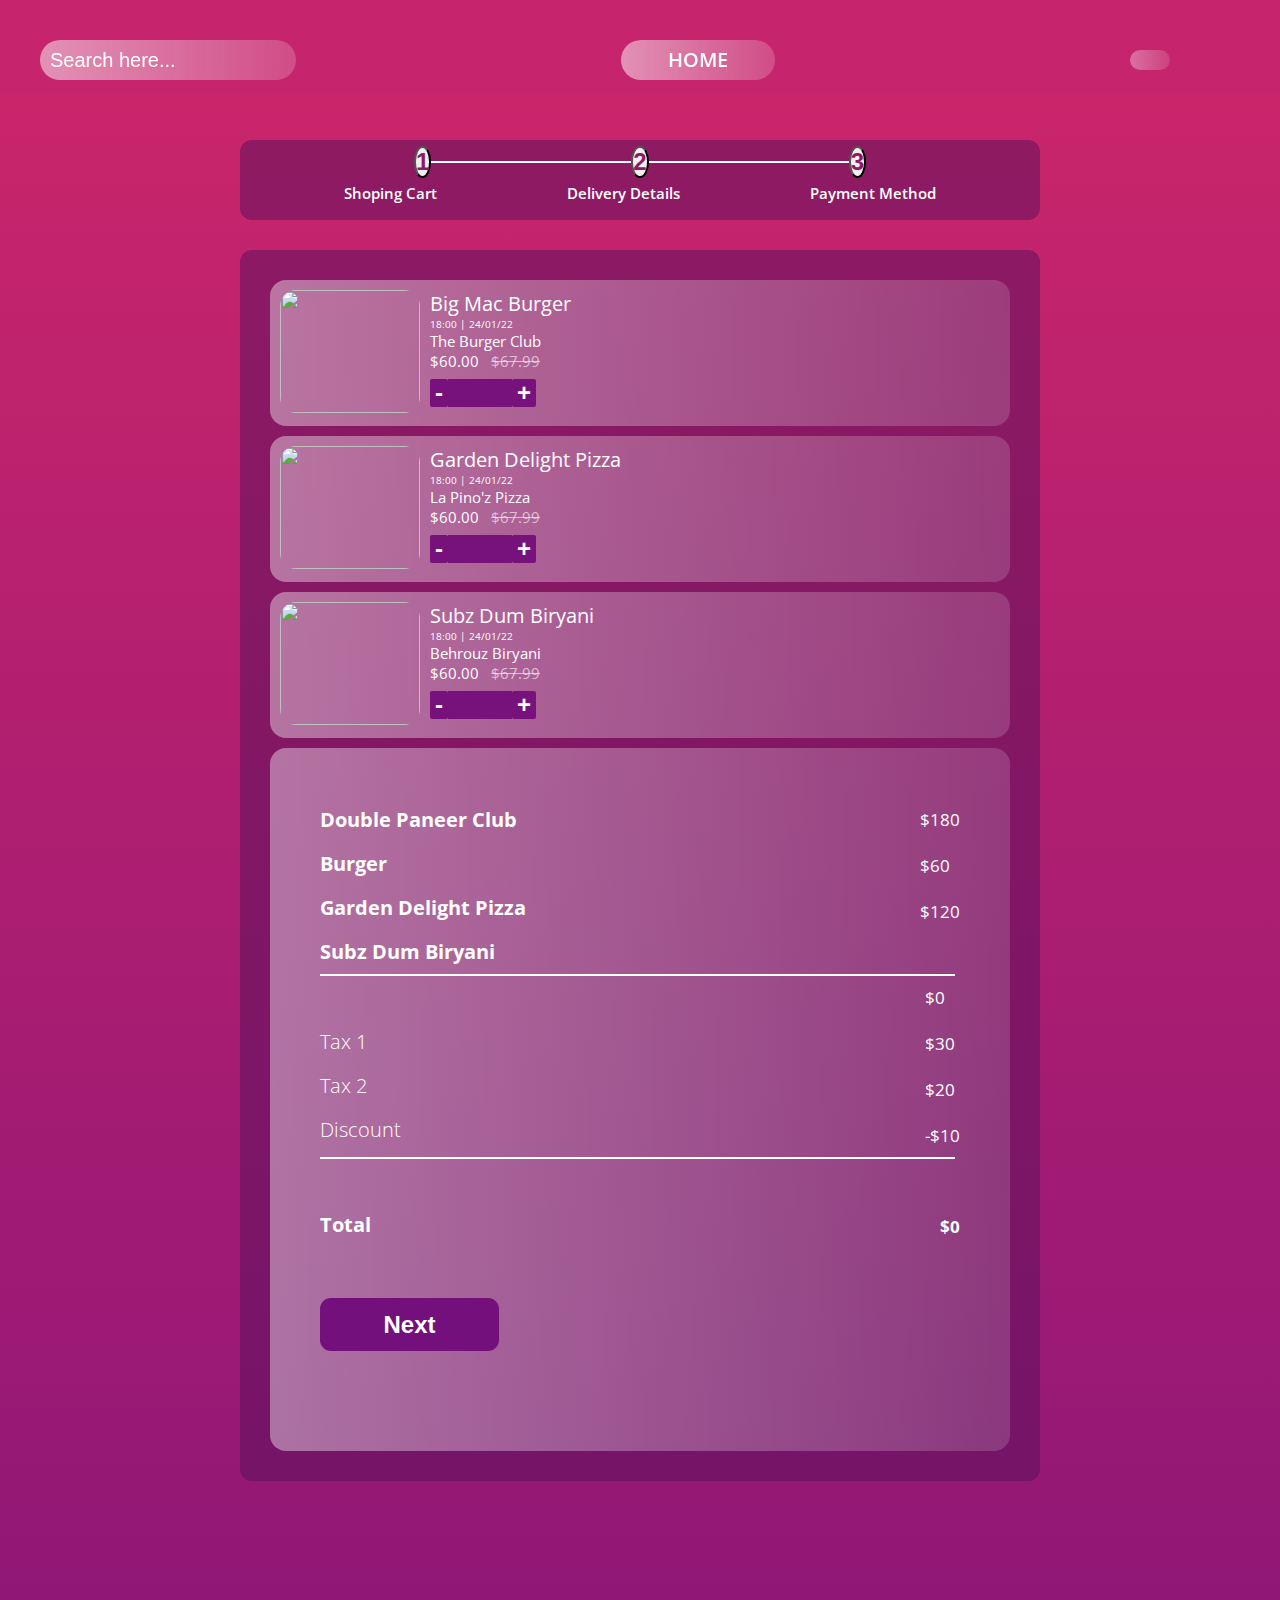
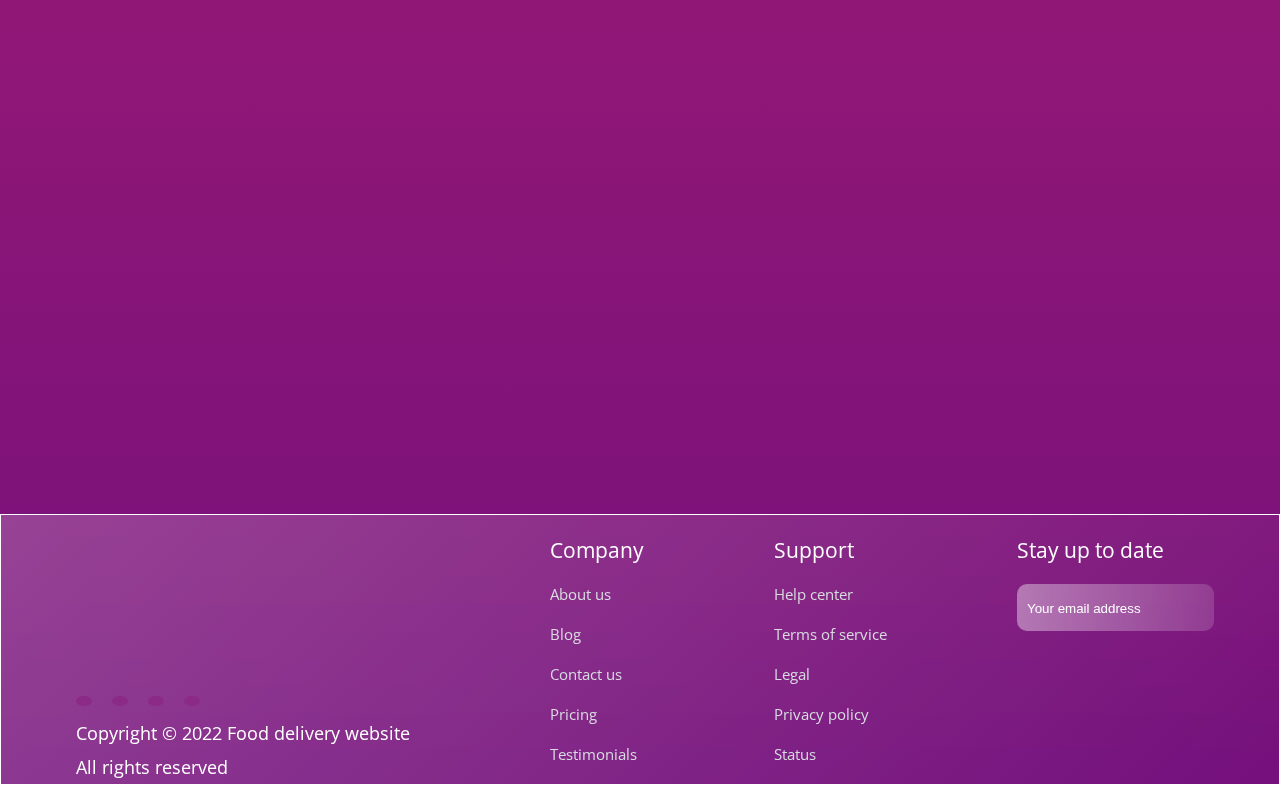
==== commit 70376c06: "Merge branch 'master' of https://github.com/Manish-XD/designgenix" ====
--- a/cart-1.html
+++ b/cart-1.html
@@ -16,6 +16,7 @@
     <link rel="stylesheet" href="Profile/assets/css/style.css">
     <link rel="stylesheet" media="screen and (max-width: 1100px)" href="Profile/assets/css/responsive.css">
     <link rel="stylesheet" media="screen and (max-width: 1100px)" href="Cart/cart-responsive.css">
+    <link rel="shortcut icon" href="Home/assets/favicon.ico" type="image/x-icon">
     <title>Cart</title>
 </head>
 
@@ -38,12 +39,18 @@
         </a>
         <div class="cart-profile">
             <a class="anchor" href="cart-1.html">
-                <div class="cart">
+                <div class="cart" style="background: linear-gradient(
+                    90.27deg,
+                    rgba(255, 255, 255, 0.35) 0.23%,
+                    rgba(255, 255, 255, 0.133) 100%
+                  );
+                  border-radius: 3rem;
+                  padding: 1rem 2rem;">
                     <i id="cart-icon" class="fa-solid fa-cart-shopping"></i>
                 </div>
             </a>
-            <a class="anchor" href="profile.html">
-                <div class="profile">
+            <a class="anchor" href="profile.html" >
+                <div class="profile" style="background: none;">
                     <i id="profile-icon" class="fa-solid fa-user"></i>
                 </div>
             </a>
@@ -53,17 +60,17 @@
         <div class="status-bar">
             <div class="stat-numbers">
                 <div class="number">
-                    <div class="first" style="color: #8E1A63;">
+                    <!-- <div class="first" style="color: #8E1A63;">
                         1
                     </div>
                     <svg height="40" width="37" xmlns:xlink=#>
                         <ellipse cx="20" cy="20" rx="16" ry="16" style="fill:#fff ;stroke:#fff ;stroke-width:2" />
-                    </svg>
-
+                    </svg> -->
+                    <button id="button1">1</button>
                 </div>
                 <div class="connecting-line"></div>
                 <div class="number">
-                    <svg height="40" width="34">
+                    <!-- <svg height="40" width="34">
                         <a xlink:href="https://www.w3schools.com/graphics/">
                             <ellipse cx="17" cy="20" rx="16" ry="16"
                                 style="fill:#8E1A63 ;stroke:#fff ;stroke-width:2" />
@@ -71,11 +78,12 @@
                     </svg>
                     <div class="first second">
                         2
-                    </div>
+                    </div> -->
+                    <button id="button2">2</button>
                 </div>
                 <div class="connecting-line"></div>
                 <div class="number">
-                    <svg height="40" width="34">
+                    <!-- <svg height="40" width="34">
                         <a xlink:href="https://www.w3schools.com/graphics/">
                             <ellipse cx="17" cy="20" rx="16" ry="16"
                                 style="fill:#8E1A63 ;stroke:#fff ;stroke-width:2" />
@@ -83,7 +91,8 @@
                     </svg>
                     <div class="first third">
                         3
-                    </div>
+                    </div> -->
+                    <button id="button3">3</button>
                 </div>
             </div>
             <div class="stat">
@@ -107,7 +116,7 @@
                                 alt="">
                         </div>
                         <div class="item-info">
-                            <h3>Double Paneer Club Burger</h3>
+                            <h3>Big Mac Burger</h3>
                             <span>18:00 | 24/01/22</span>
                             <p>The Burger Club</p>
                             <div class="prize">
@@ -238,9 +247,11 @@
                 <div class="card-3">
                     <div class="payemnt-mode">
                         <div class="radio">
-                            <form action="">
-                                <input type="radio" name="pay-card" id="pay-card">
-                            </form>
+                            <!-- <form action=""> -->
+                                <button id="pay-card">
+                                    <!-- <input type="radio" name="pay-card" > -->
+                                </button>    
+                            <!-- </form> -->
                         </div>
                         <div class="pay">
                             <h3>Credit Card & Debit Cards</h3>
@@ -347,7 +358,7 @@
                         </div>
                     </div>
                     <div class="place-order-cart">
-                        <button class="next">Place Order</button>
+                        <button id="place-order" class="next">Place Order</button>
                     </div>
 
                 </div>
--- a/Cart/cart-responsive.css
+++ b/Cart/cart-responsive.css
@@ -19,5 +19,5 @@
 }
 
 body{
-    height: 170vh !important;
+    height: 215vh !important;
   }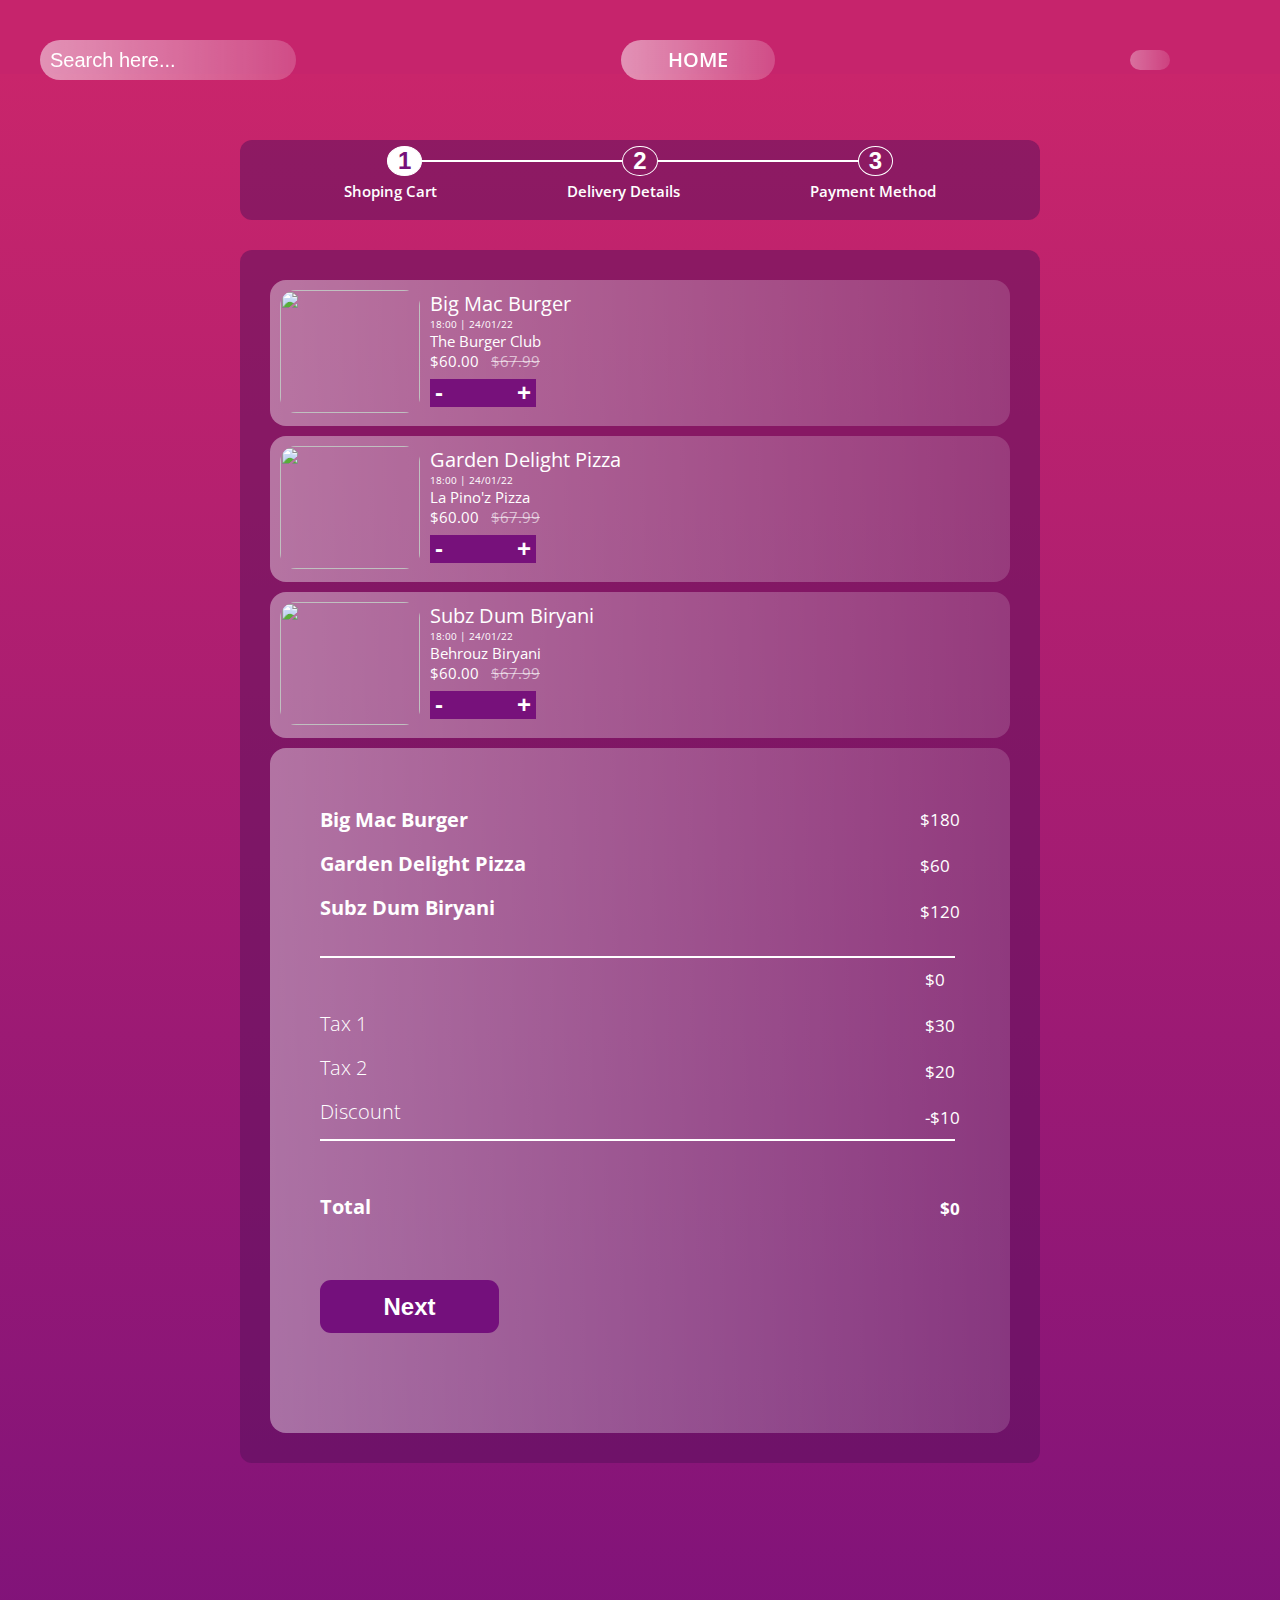
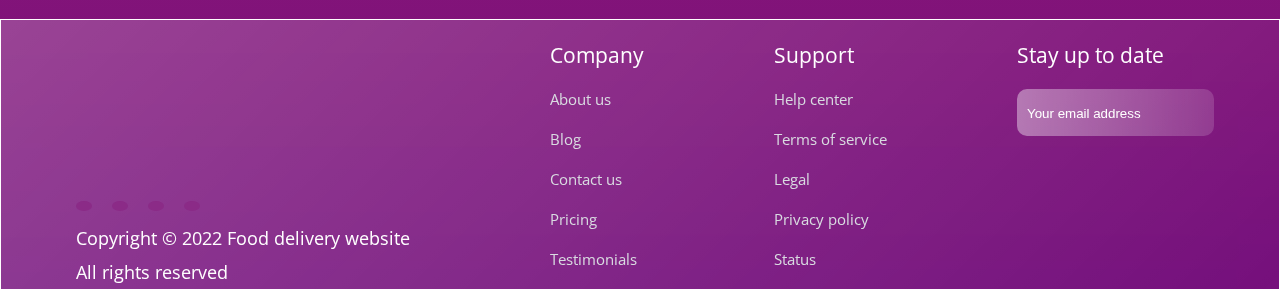
==== commit 44caca7d: "isk" ====
--- a/cart-1.html
+++ b/cart-1.html
@@ -176,7 +176,7 @@
                     <div class="item item-total" style="padding: 5rem; display:block">
                         <div class="item-ordered">
                             <div class="item-name">
-                                Double Paneer Club Burger<br>
+                                Big Mac Burger<br>
                                 Garden Delight Pizza<br>
                                 Subz Dum Biryani<br>
                             </div>
--- a/Cart/cart-1.css
+++ b/Cart/cart-1.css
@@ -300,6 +300,11 @@
     margin: 2rem 1rem;
 }
 
+#pay-card{
+  width:1rem;
+  height: 1rem;
+  border: none;
+}
 .pay-now{
   width: 17rem;
 height: 5rem;
@@ -434,20 +439,53 @@
 
 .choose-quantity button{
   background: #77117B;
-  border-radius: 2px;
+  border-radius: 0px 0px;
   border: none;
   color: white;
   padding: 0 0.5rem;
 }
 
 body{
-  height: 265vh !important;
+  height: 210vh !important;
 }
 
 footer{
   position: absolute;
   bottom: 0;
   left: 0;
+}
+
+#button1{
+  background: white;
+  color: #77117B;
+  border: 1px solid white;
+  padding: 0 1rem;
+}
+
+#button2{
+  background: none;
+  color: white;
+  border: 1px solid white;
+  padding: 0 1rem;
+}
+
+#button2:hover{
+  cursor: pointer;
+  color: #77117B;
+  background: white;
+}
+
+#button3{
+  background: none;
+  color: white;
+  border: 1px solid white;
+  padding: 0 1rem;
+}
+
+#button3:hover{
+  cursor: pointer;
+  color: #77117B;
+  background: white;
 }
 
 /* .card-3{
